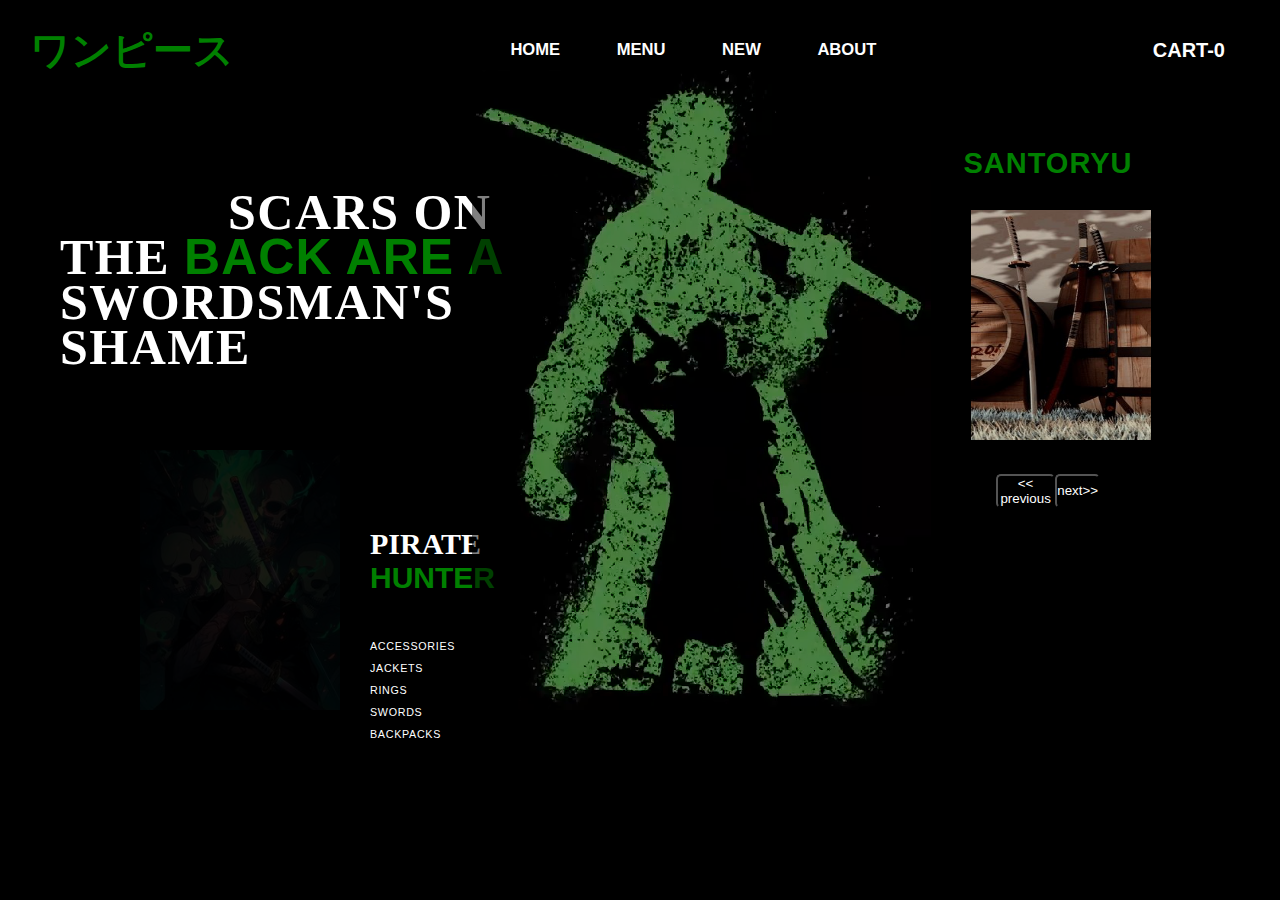
==== index.html @ 4993ffa8 "first commit" ====
<!DOCTYPE html>
<html lang="en">

<head>
    <meta charset="UTF-8">
    <meta name="viewport" content="width=device-width, initial-scale=1.0">
    <title>landing page</title>

    <link rel="stylesheet" href="style.css">
</head>

<body>
    <div id="main">
        <div id="nav">
            <h1>ワンピース</h1>
            <div id="nav2">
                <h5>home</h5>
                <h5>menu</h5>
                <h5>new</h5>
                <h5>about</h5>
            </div>
            <h6>cart-0</h6>
        </div>
        <div id="content">
            <div id="part1">
                <h1> &nbsp;&nbsp;&nbsp;&nbsp;&nbsp;&nbsp;&nbsp;&nbsp;&nbsp;&nbsp;&nbsp;&nbsp;Scars On The <span>Back Are
                        A</span> Swordsman's Shame</h1>
                <img src="glow.jpg" alt="x">
                <div id="hunter">
                    <h2>pirate <br><span>hunter</span></h2>
                    <br>
                    <h6>accessories</h6>
                    <h6>jackets</h6>
                    <h6>rings</h6>
                    <h6>swords</h6>
                    <h6>backpacks</h6>
                </div>

            </div>
            <div id="part2">
                <video src="vid1.mp4" autoplay muted loop></video>
            </div>
            <div id="part3">

                <h2>Santoryu</h2>
                <img src="swords.jpg" alt="">
                <div id="icon">
                    <button>
                        << previous</button>
                            <button>next>></button>
                </div>

            </div>
        </div>
    </div>

</body>

</html>
---- style.css ----
* {
    margin: 0%;
    padding: 0;
    box-sizing: border-box;
    color: white;
    font-family: 'Lucida Sans', 'Lucida Sans Regular', 'Lucida Grande', 'Lucida Sans Unicode', Geneva, Verdana, sans-serif;
}

html,body {
    width: 100%;
    height: 100%;


}

#main {
    width: 100%;
    height: 100%;
    background-color: black;
    position: relative;
    overflow: hidden;
    
}

#nav {
    height: 70px;
    text-transform: uppercase;
    padding: 0 30px;
    padding-top: 30px;
    display: flex;
    justify-content: space-between;

    align-items: center;
}

#nav h1 {
    color: green;
    font-size: 40px;
    cursor: pointer;
}

#nav h6 {
    padding-right: 25px;
    font-size: 20px;
    cursor: pointer;
}

#nav2 {
    font-size: 20px;
    width: 30%;
    display: flex;
    justify-content: space-between;
    cursor: pointer;
}

#content {
    position: relative;
    width: 100%;
    height: calc(100% - 70px);
    display: flex;

}

#part1 {
    height: 100%;
    width: 40%;
    
    padding-left: 60px;
    position: relative;


}

#part1 h1 {
    font-size: 50px;
    text-transform: uppercase;
    font-family: Cambria, Cochin, Georgia, Times, 'Times New Roman', serif;
    letter-spacing: 1.5px;
    line-height: 45px;
    font-weight: 700;
    padding-top: 120px;
    

}

#part1 h1 span {
    color: green;
    letter-spacing: 1px;
    font-weight: 800;
}

#part1 img {
    height: 260px;
    width: 200px;
    object-fit: cover;
    margin-top: 80px;
    margin-left: 80px;
    opacity: 0.1;
    

}

#hunter {
    position: absolute;
    left: 370px;
    top: 55%;
}

#hunter h2 {
    text-transform: uppercase;
    font-family: Cambria, Cochin, Georgia, Times, 'Times New Roman', serif;
    font-weight: 900;
    font-size: 30px;
    margin-bottom: 22px;

}

#hunter span {
    color: green;
    font-weight: 700;
}

#hunter h6 {
    text-transform: uppercase;
    font-weight: 400;
    line-height: 22px;
    letter-spacing: 0.7px;
    cursor: pointer;
}

#part2 {
    height: 100%;
    width: 30%;
    margin-left: -40px;
    

}

#part2 video {
    height: 640px;
    width: 459px;
    object-fit: cover;
    opacity: 0.5;

}

#part3 {
    height: 100%;
    width: 30%;
    

}

#part3 h2 {
    margin-top: 20%;
    text-align: center;
    color: green;
    text-transform: uppercase;
    font-weight: 900;
    font-size: 29px;
    letter-spacing: 1px;
}

#part3 img {
    height: 260px;
    width: 180px;
    opacity: 0.8;
    margin-left: 30%;
    padding-top: 30px;
}

#part3 h6 {
    text-align: center;
    padding-top: 40px;
    letter-spacing: 0.5px;
}

#icon {
    display: flex;
    justify-content: space-between;
    padding: 30px 140px;

}

#icon button {
    background-color: black;
    border-radius: 5px;
    cursor: pointer;
    box-shadow: 0 0 10px rgba(0, 0, 0, 0.1);

}
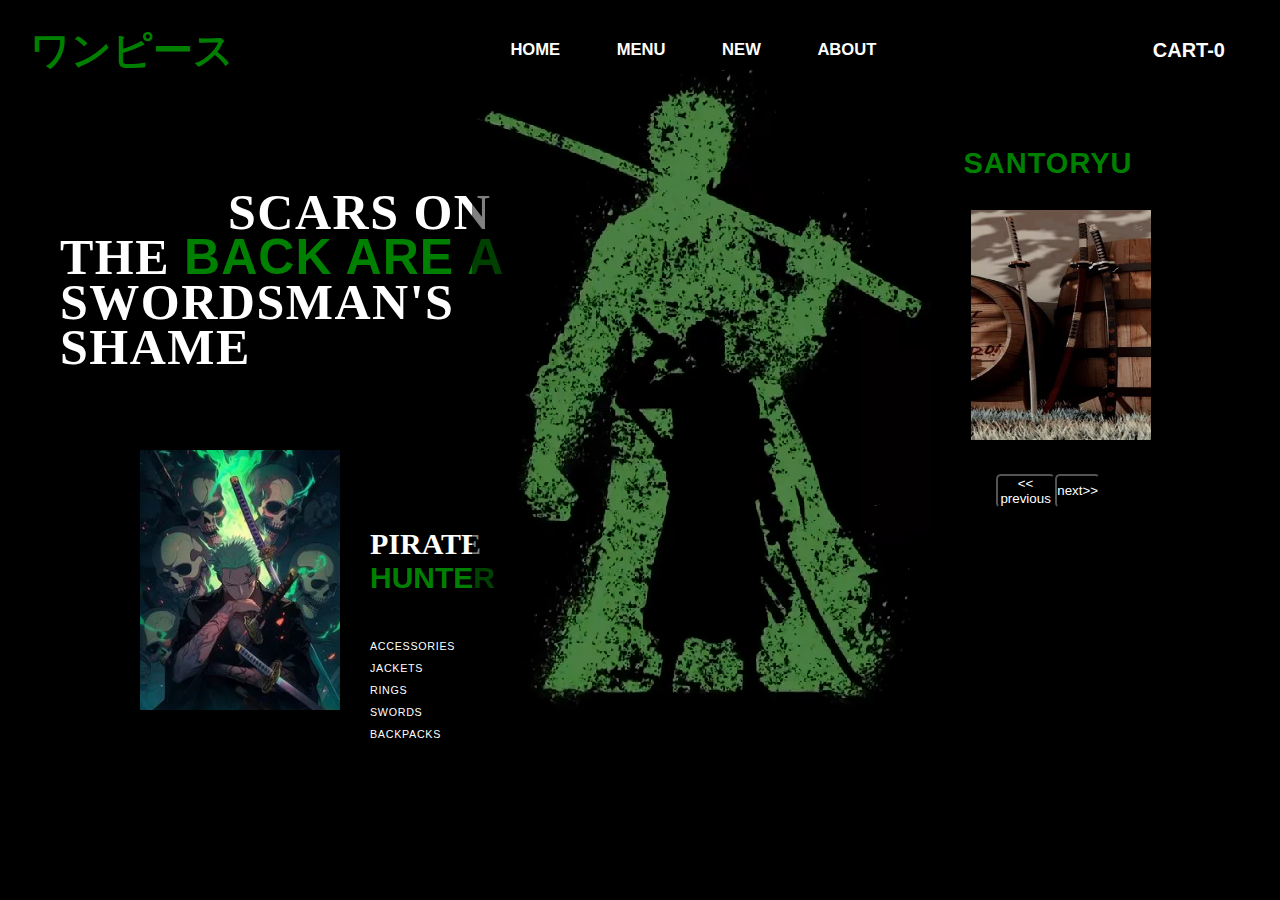
==== commit 69f244e3: "landing page" ====
--- a/index.html
+++ b/index.html
@@ -25,7 +25,7 @@
             <div id="part1">
                 <h1> &nbsp;&nbsp;&nbsp;&nbsp;&nbsp;&nbsp;&nbsp;&nbsp;&nbsp;&nbsp;&nbsp;&nbsp;Scars On The <span>Back Are
                         A</span> Swordsman's Shame</h1>
-                <img src="glow.jpg" alt="x">
+                <img src="glow.webp" alt="x">
                 <div id="hunter">
                     <h2>pirate <br><span>hunter</span></h2>
                     <br>
@@ -43,7 +43,7 @@
             <div id="part3">
 
                 <h2>Santoryu</h2>
-                <img src="swords.jpg" alt="">
+                <img src="swords.webp" alt="">
                 <div id="icon">
                     <button>
                         << previous</button>
--- a/style.css
+++ b/style.css
@@ -95,7 +95,7 @@
     object-fit: cover;
     margin-top: 80px;
     margin-left: 80px;
-    opacity: 0.1;
+    
     
 
 }
